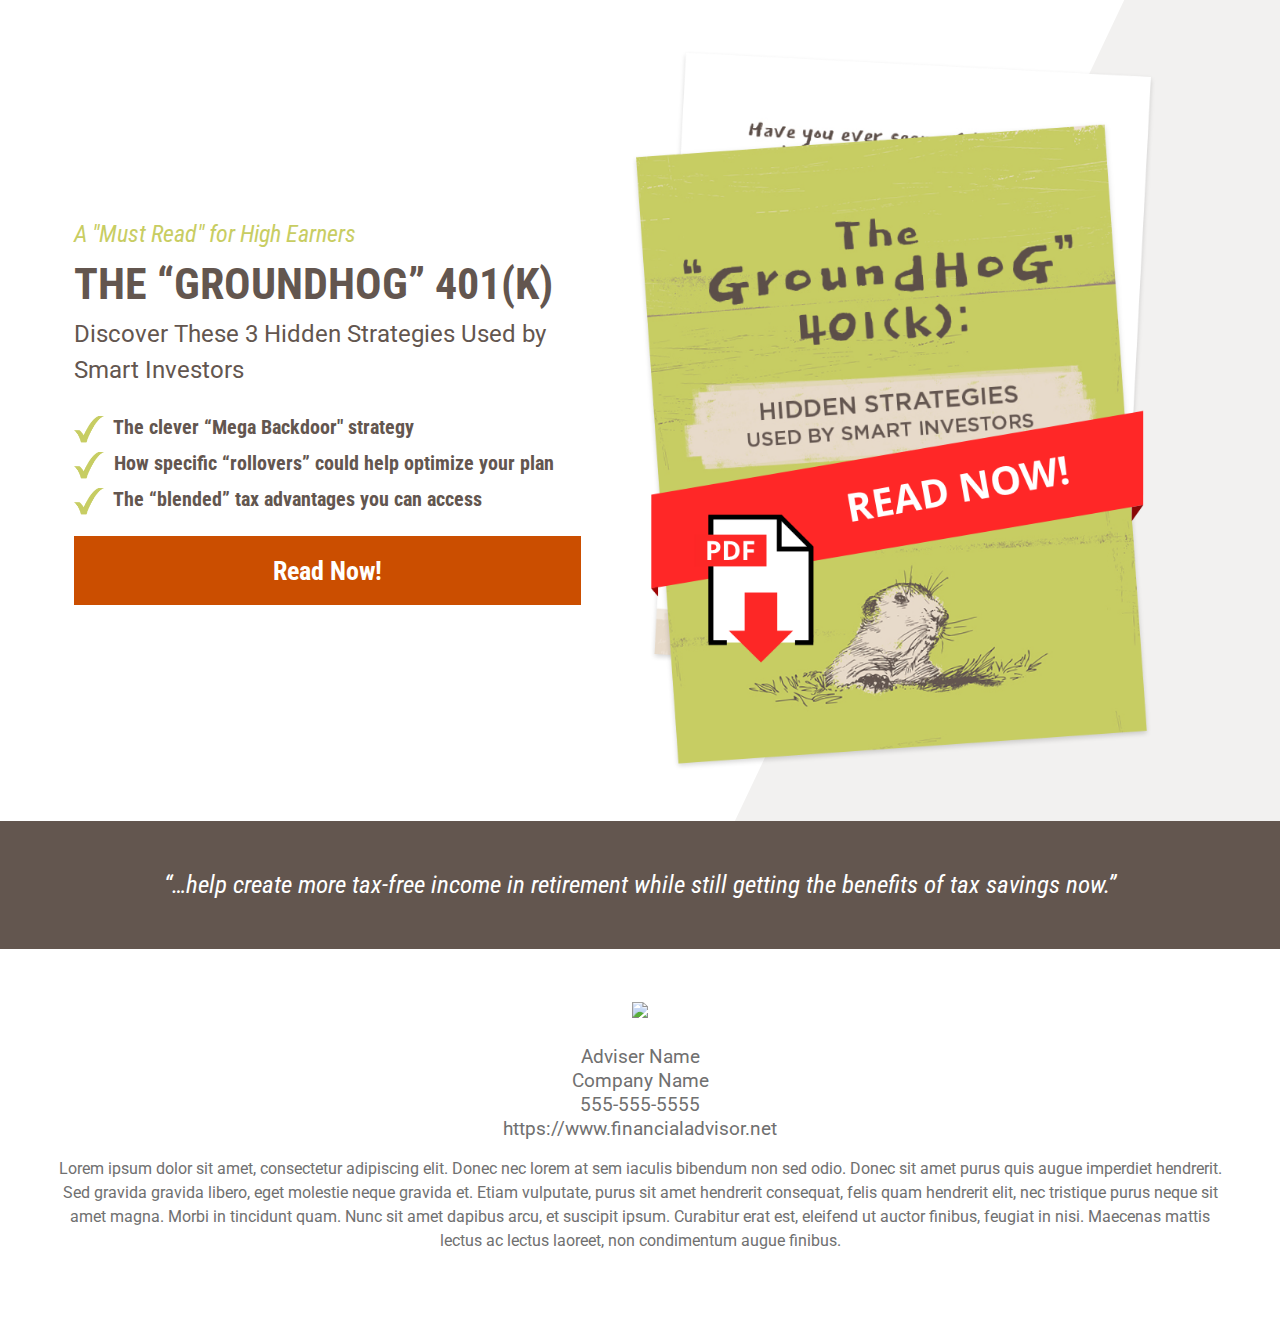
==== index.html @ e99afc13 "lead generation example" ====
<!DOCTYPE html>
<html lang="en">

<head>
  <!-- Required meta tags -->
  <meta charset="utf-8">
  <meta http-equiv="X-UA-Compatible" content="IE=edge">
  <meta name="viewport" content="width=device-width, initial-scale=1">
  <!-- Bootstrap -->
  <link rel="stylesheet" href="https://stackpath.bootstrapcdn.com/bootstrap/4.3.1/css/bootstrap.min.css" integrity="sha384-ggOyR0iXCbMQv3Xipma34MD+dH/1fQ784/j6cY/iJTQUOhcWr7x9JvoRxT2MZw1T" crossorigin="anonymous">
  <!-- Custom CSS -->
  <link rel="stylesheet" href="assets/css/styles.css" media="screen" rel="stylesheet" type="text/css">

  <title>A "Must Read" for High Earners</title>

</head>

<body>

  <div class="registration">

    <section class="hero">
      <div class="container d-sm-flex pt-3 pb-4 py-md-5 px-3 px-md-4 align-items-sm-center">
        <div class="content text-center text-sm-left w-md-60">
          <div class="d-md-flex mt-2 mt-lg-0 align-items-md-end align-items-md-center d-md-block mb-2 mb-lg-0">
            <div class="headline pr-sm-2 pr-lg-0 w-sm-85 w-md-90">
              <em>A "Must Read" for High Earners</em>
              <h1 class="m-sm-0 my-lg-2">
                The “Groundhog” 401(k) 
              </h1>
            </div>

            <div class="d-block d-sm-none my-3">
              <a href="#" data-toggle="modal" data-target="#opt-in">
                <img class="img-fluid" src="assets/img/img_pdf.png" style="max-width: 130px;">
              </a>
            </div>
          </div>

          <h2 class="d-none d-sm-block m-0">
            Discover These 3 Hidden Strategies Used by Smart Investors         
          </h2>
          <div class="d-flex d-lg-block my-sm-3 text-left my-lg-0 align-items-center justify-content-center justify-content-sm-start">
            <div>
              <div class="mt-2 mt-md-0 mt-lg-3 mb-lg-4">
                <ul>
                  <li>
                    The clever “Mega Backdoor" strategy                                
                  </li>
                  <li>
                    How specific “rollovers” could help optimize your plan               
                  </li>              
                  <li>
                    The “blended” tax advantages you can access                 
                  </li>
                </ul>
              </div>
              <a class="btn btn-primary d-none mt-md-4 mt-lg-0 d-sm-block w-md-90" href="#opt-in" data-toggle="modal">Read Now!</a>
            </div>
          </div>
        </div>

        <div class="image d-none d-sm-block pr-sm-3 px-md-5 w-sm-40 ml-md-auto text-right">
          <a href="#" data-toggle="modal" data-target="#opt-in">
            <img class="img-fluid" src="assets/img/img_pdf.png">
          </a>
        </div>
        <a class="btn btn-primary mt-2 d-sm-none w-100" href="#opt-in" data-toggle="modal"><span class="d-md-none d-lg-inline">Read Now!</a>
      </div>
    </section>

    <section class="quote text-center p-md-5 p-4">
      <blockquote class="d-md-block w-lg-95 w-xl-60 mx-auto my-0">
        “…help create more tax-free income in retirement while still getting the benefits of tax savings now.”
      </blockquote>
    </section>

    <footer class="p-3 p-md-5 text-center">
        <div class="logoBox"><img src="https://preview-landingpage.snappykraken.com/ufc/advisor-to-client/assets/img/img_logo.png" class="img-fluid" /></div>
        <div class="contact mt-4 mb-3">
          Adviser Name<br />
          Company Name<br />
          555-555-5555<br />
          https://www.financialadvisor.net
        </div>
        <div>
          <p>
            Lorem ipsum dolor sit amet, consectetur adipiscing elit. Donec nec lorem at sem iaculis bibendum non
            sed odio. Donec sit amet purus quis augue imperdiet hendrerit. Sed gravida gravida libero, eget
            molestie neque gravida et. Etiam vulputate, purus sit amet hendrerit consequat, felis quam hendrerit
            elit, nec tristique purus neque sit amet magna. Morbi in tincidunt quam. Nunc sit amet dapibus arcu,
            et suscipit ipsum. Curabitur erat est, eleifend ut auctor finibus, feugiat in nisi. Maecenas mattis
            lectus ac lectus laoreet, non condimentum augue finibus.
          </p>
        </div>
      </footer>
  

    <div class="modal" id="exit" tabindex="-1" role="dialog">
      <div class="modal-dialog" role="document">
        <div class="modal-content">

          <div class="modal-body text-center p-4 px-md-5 pt-md-5 pb-md-4 position-relative">
            <a href="#" data-dismiss="modal" class="dismiss position-absolute r-0 t-0 m-3 d-none d-md-inline-block"><i
                class="fa fa-times"></i></a>
            <h3>
              WAIT! Have You Uncovered Every Opportunity Hiding Inside Your 401(k)?               
            </h3>
            <p class="w-md-90 mx-auto">3 Strategies Used by Smart Investors [FREE Guide]</p>

            <form action="https://financeinsights.net/thankyou/" method="post" class="form mx-auto pt-4 px-lg-4">
              <input type="text" class="form-control mb-3" placeholder="First Name" required pattern="[a-zA-Z]+" name="name[]" title="Please enter a valid name. No numbers or special characters are allowed." />
              <input type="text" class="form-control  mb-3" placeholder="Last Name" required pattern="[a-zA-Z]+" name="name[]" title="Please enter a valid name. No numbers or special characters are allowed." />
              <input type="email" class="form-control  mb-4" placeholder="Email Address" required name="email" />

              <input type="submit" class="btn btn-primary d-block w-100" value="Read Now" />

            </form>
            <p class="spam mt-3 mb-0 w-md-70 mx-auto">We never spam. By signing up you'll also receive access to future resources right in your inbox.</p>
            <button class="btn btn-link mb-0 d-block text-center mx-auto" data-dismiss="modal">No, thanks.</button>
          </div>
        </div>
      </div>
    </div>

    <div class="modal" id="opt-in" tabindex="-1" role="dialog">
      <div class="modal-dialog modal-lg" role="document">
        <div class="modal-content">
          <div class="modal-body d-md-flex text-center p-0 position-relative">
            <a href="#" data-dismiss="modal" class="dismiss position-absolute r-0 t-0 m-3"><i class="fa fa-times"></i></a>

            <div class="w-md-50 d-none d-lg-block position-relative image text-center">
              <img class="img-fluid" src="assets/img/img_pdf_v2.png">
            </div>
            <div class="w-md-50 d-md-none d-md-block d-lg-none position-relative image text-center p-5">
              <img class="img-fluid" src="assets/img/img_pdf_v3.png">
            </div>

            <div class="w-md-50 px-4 pt-5 pb-4 content d-flex d-flex-column align-items-center justify-content-center">
              <div class="px-2">
                <div class="mx-auto w-md-80">
                  <h3>Using These “Groundhog” 401(k) Strategies? </h3>
                  <h4>Discover Opportunities Hiding Inside Your Plan [FREE Guide]</h4>
                </div>
                <form action="https://financeinsights.net/thankyou/" class="mt-4" method="post" class="form">
                  <div class="px-5">
                    <input type="text" class="form-control mb-3" placeholder="First Name" required pattern="[a-zA-Z]+" name="name[]" title="Please enter a valid name. No numbers or special characters are allowed." />
                    <input type="text" class="form-control  mb-3" placeholder="Last Name" required pattern="[a-zA-Z]+" name="name[]" title="Please enter a valid name. No numbers or special characters are allowed." />
                    <input type="email" class="form-control  mb-4" placeholder="Email Address" required name="email" />
                  </div>

                  <input type="submit" class="btn btn-primary btn-block px-4" value="Read Now" />
                </form>
                <p class="mt-4 w-md-80 mx-auto">We never spam. By signing up you'll also receive access to future resources right in your inbox.</p>

              </div>
            </div>
          </div>
        </div>
      </div>
    </div>

  </div>

  <script src="https://ajax.googleapis.com/ajax/libs/jquery/1.12.4/jquery.min.js"></script>
  <script src="https://cdnjs.cloudflare.com/ajax/libs/popper.js/1.14.7/umd/popper.min.js" integrity="sha384-UO2eT0CpHqdSJQ6hJty5KVphtPhzWj9WO1clHTMGa3JDZwrnQq4sF86dIHNDz0W1" crossorigin="anonymous"></script>
  <script src="https://stackpath.bootstrapcdn.com/bootstrap/4.3.1/js/bootstrap.min.js" integrity="sha384-JjSmVgyd0p3pXB1rRibZUAYoIIy6OrQ6VrjIEaFf/nJGzIxFDsf4x0xIM+B07jRM" crossorigin="anonymous"></script>
  <script src="https://cdn.jsdelivr.net/npm/jquery-validation-bootstrap-tooltip@0.10.2/jquery-validate.bootstrap-tooltip.min.js" integrity="sha256-I45rK0P1Xaek9ab7gGl9sSRGntTaVm49/eob6mRWKaQ=" crossorigin="anonymous"></script>
  <script src="https://assets.snappykraken.com/global/js/forms.min.js"></script>
  <script src="https://cdnjs.cloudflare.com/ajax/libs/waypoints/4.0.1/jquery.waypoints.min.js"></script>
  <script src="https://assets.snappykraken.com/global/js/exit-intent.min.js"></script>
  
</body>

</html>
---- assets/css/styles.css ----
@import url("https://assets.snappykraken.com/global/css/utilities.css");@import url("https://fonts.googleapis.com/css2?family=Roboto&family=Roboto+Condensed:ital,wght@0,400;0,700;1,300;1,400&display=swap");body{background:#fff;font:20px/1.5em 'Roboto';-webkit-font-smoothing:antialiased}.container{width:100%;max-width:1180px;margin:0 auto;padding:0}.btn{border-radius:0;border:0;font:700 26px 'Roboto Condensed';padding:.75em 1.25em;white-space:normal}@media (max-width: 575px){.btn{font:700 18px 'Roboto Condensed';padding:1em 5px;width:100%}}.btn.btn-primary{background:#CB4E00;color:#fff}.btn.btn-primary:hover{background:#4F6357}.btn.btn-primary:focus{-webkit-box-shadow:0 0 0 0.2rem rgba(203,78,0,0.5);box-shadow:0 0 0 0.2rem rgba(203,78,0,0.5)}.modal-content{border-radius:0;border:0}.modal-content .dismiss{color:#707070;font-size:24px;line-height:1em;opacity:.9;z-index:9}@media (max-width: 767px){.modal-content .dismiss{color:#fff}}.modal-content .dismiss:hover{opacity:.75}.modal-backdrop.show{background-color:rgba(99,86,79,0.61);opacity:.61}label{font-size:18px;font-weight:600}.form-control{border-radius:0;height:45px;font:400 18px 'Roboto';color:#191215}@media (max-width: 320px){.form-control{font-size:16px}}.form-control:focus{-webkit-box-shadow:0 0 0 0.2rem rgba(159,159,159,0.25);box-shadow:0 0 0 0.2rem rgba(159,159,159,0.25);border:#9F9F9F}.form-control::-webkit-input-placeholder{color:#ACACAC}.form-control:-ms-input-placeholder{color:#ACACAC}.form-control::-ms-input-placeholder{color:#ACACAC}.form-control::placeholder{color:#ACACAC}.select-control{color:#001B1E}textarea.form-control{height:100px}footer{font-size:16px;line-height:24px;color:#707070}footer .contact{font-size:19px}@media (max-width: 575px){footer .contact{font-size:16px}}.registration .hero{overflow:hidden;position:relative}.registration .hero .container{position:relative}.registration .hero .container:before{-webkit-clip-path:polygon(82% 0, 100% 0, 100% 100%, 16% 100%);clip-path:polygon(82% 0, 100% 0, 100% 100%, 16% 100%);position:absolute;z-index:-1;width:50%;height:100%;right:-.45px;top:0;background:#F2F1F0;display:block;content:''}@media (max-width: 575px){.registration .hero .container:before{display:none}}.registration .hero .container:after{position:absolute;z-index:-1;width:50vw;height:100%;left:100%;top:0;background:#F2F1F0;display:block;content:''}@media (max-width: 575px){.registration .hero .container:after{display:none}}.registration .hero p{font:400 22px 'Roboto';margin:0;color:#707070}@media (max-width: 767px){.registration .hero p{font:400 18px/24px 'Roboto'}}.registration .hero em{color:#C8CD62;font:italic 400 24px/36px 'Roboto Condensed'}.registration .hero h1{font:700 44px/1.1em 'Roboto Condensed';color:#63564F;text-transform:uppercase}.registration .hero h1 strong{font-weight:700}@media (max-width: 767px){.registration .hero h1{font:700 38px/1.1em 'Roboto Condensed'}}@media (max-width: 420px){.registration .hero h1{font:700 34px/1.1em 'Roboto Condensed'}}.registration .hero h2{font:400 24px/36px 'Roboto';color:#63564F}@media (max-width: 767px){.registration .hero h2{font-weight:900}}.registration .hero ul{padding:0 .5em 0 1.75em;list-style:none}@media (max-width: 575px){.registration .hero ul{padding:0 0 0 1.5em}}.registration .hero ul li{font:700 20px/26px 'Roboto Condensed';color:#63564F}@media (max-width: 768px){.registration .hero ul li{font:700 18px 'Roboto Condensed'}}@media (max-width: 575px){.registration .hero ul li{font:700 16px 'Roboto Condensed'}}.registration .hero ul li:before{content:'';background:no-repeat 50% 50%/contain url("../img/ico_check.png");width:1.5em;height:1.5em;display:inline-block;margin-left:-1.75em;position:relative;top:.5em;margin-right:.25em}.registration .quote{background:#63564F;color:#fff}.registration .quote blockquote{font:italic 400 25px/32px 'Roboto Condensed'}@media (max-width: 575px){.registration .quote blockquote{font-size:21px}}#opt-in .modal-dialog{max-width:960px;border:0}@media (max-width: 767px){#opt-in .modal-dialog{margin:.5rem !important}}#opt-in .content{background:#fff}#opt-in .content h3{font:700 32px/38px 'Roboto Condensed';color:#63564F}#opt-in .content h4{font:400 25px 'Roboto Condensed';color:#8E8E8E}#opt-in .content p{font:400 16px 'Roboto Condensed';color:#63564F}#opt-in .image{background:#F2F1F0}#opt-in img{max-width:540px;position:absolute;left:0;top:0}@media (max-width: 991px){#opt-in img{position:relative;max-width:100%;vertical-align:middle;position:initial;top:0;left:0}}#exit .modal-dialog{max-width:600px}#exit .modal-content{background:#C8CD62;color:#fff;border:30px solid #fff}#exit .modal-content h3{font:italic 400 26px/34px 'Roboto Condensed';color:#63564F}#exit .modal-content p{font:700 24px 'Roboto Condensed';color:#F2F1F0}#exit .modal-content .btn-link{font-size:16px;color:#fff;font-style:italic;font-weight:400}#exit .modal-content .dismiss{color:#fff}#exit .modal-content .spam{font-size:16px;font-style:normal;font-weight:400;color:#fff}.tripwire .hero{background:rgba(255,255,255,0.35)}.tripwire .hero h1{font:700 36px/54px 'Roboto Condensed';color:#C8CD62}@media (max-width: 575px){.tripwire .hero h1{font-size:38px;line-height:42px}}@media (max-width: 420px){.tripwire .hero h1{font-size:36px;line-height:40px}}@media (max-width: 320px){.tripwire .hero h1{font-size:34px;line-height:36px}}.tripwire .hero h2{font:400 32px 'Roboto Condensed';color:#63564F;margin:0 auto}@media (max-width: 575px){.tripwire .hero h2{font-size:20px;line-height:26px}}@media (max-width: 1024px){.tripwire .hero h2{width:70%}}@media (max-width: 991px){.tripwire .hero h2{width:75%}}@media (max-width: 767px){.tripwire .hero h2{width:100%}}.tripwire .hero h3{font:300 28px 'Roboto Condensed';color:#fff}.tripwire .hero h3 span{font:700 31px 'Roboto Condensed'}.tripwire .hero .box{color:#fff}.tripwire .hero .box p{font:400 22px/30px 'Roboto Condensed';color:#fff;margin:0}.tripwire .hero .box .content{height:160px}@media (max-width: 991px){.tripwire .hero .box .content{height:20%}}@media (max-width: 767px){.tripwire .hero .box .content{height:auto}}.tripwire .hero .box .content1 h3{font-size:28px;font-weight:700}.tripwire .hero .box .content2 h3 em{font-weight:400}.tripwire .hero .box .content2 .btn-primary{background:#63564F;color:#fff}.tripwire .hero .box .content2 .btn-primary:hover{background:#4F6357}.tripwire .hero .box .content2 .btn-primary:focus{-webkit-box-shadow:0 0 0 0.2rem rgba(203,78,0,0.5);box-shadow:0 0 0 0.2rem rgba(203,78,0,0.5)}.tripwire .hero .left{background:#C8CD62}.tripwire .hero .right{background:rgba(153,133,121,0.5)}.tripwire #inquiry{background:#63564F;color:#fff}.tripwire #inquiry h2{font:italic 300 27px 'Roboto Condensed'}.tripwire #inquiry small{font-style:italic}.tripwire #inquiry .form-control::-webkit-input-placeholder{color:#001B1E}.tripwire #inquiry .form-control:-ms-input-placeholder{color:#001B1E}.tripwire #inquiry .form-control::-ms-input-placeholder{color:#001B1E}.tripwire #inquiry .form-control::placeholder{color:#001B1E}.tripwire #inquiry .btn-primary:hover{background:#C8CD62;color:#63564F}.tripwire .btn-primary{font-size:22px;padding:.9em 1.25em;width:11em;white-space:normal}@media (max-width: 575px){.tripwire .btn-primary{width:100%}}.confirmation .hero{background:#C8CD62;color:#fff}.confirmation .hero h1{font:700 32px/1.4em 'Roboto Condensed'}@media (max-width: 320px){.confirmation .hero h1{line-height:1.2em}}.confirmation .hero .thankyou{font:700 25px 'Roboto Condensed'}.confirmation .hero h3{font:700 30px 'Roboto Condensed'}.confirmation .hero .office{font:400 25px 'Roboto'}.preview .interstitial,.preview+#wrapper .conf+.interstitial{display:none !important}.preview+.display-modal .modal-content,#exit .modal-content{border:30px solid #fff !important;outline:1px solid #ccc}.preview+#opt-in .modal-content{border:1px solid #ccc !important}.display-modal{position:relative !important;display:block !important;z-index:1 !important;border-top:1px solid #707070;padding:3rem 0}.display-modal h2{text-align:center;text-transform:uppercase}
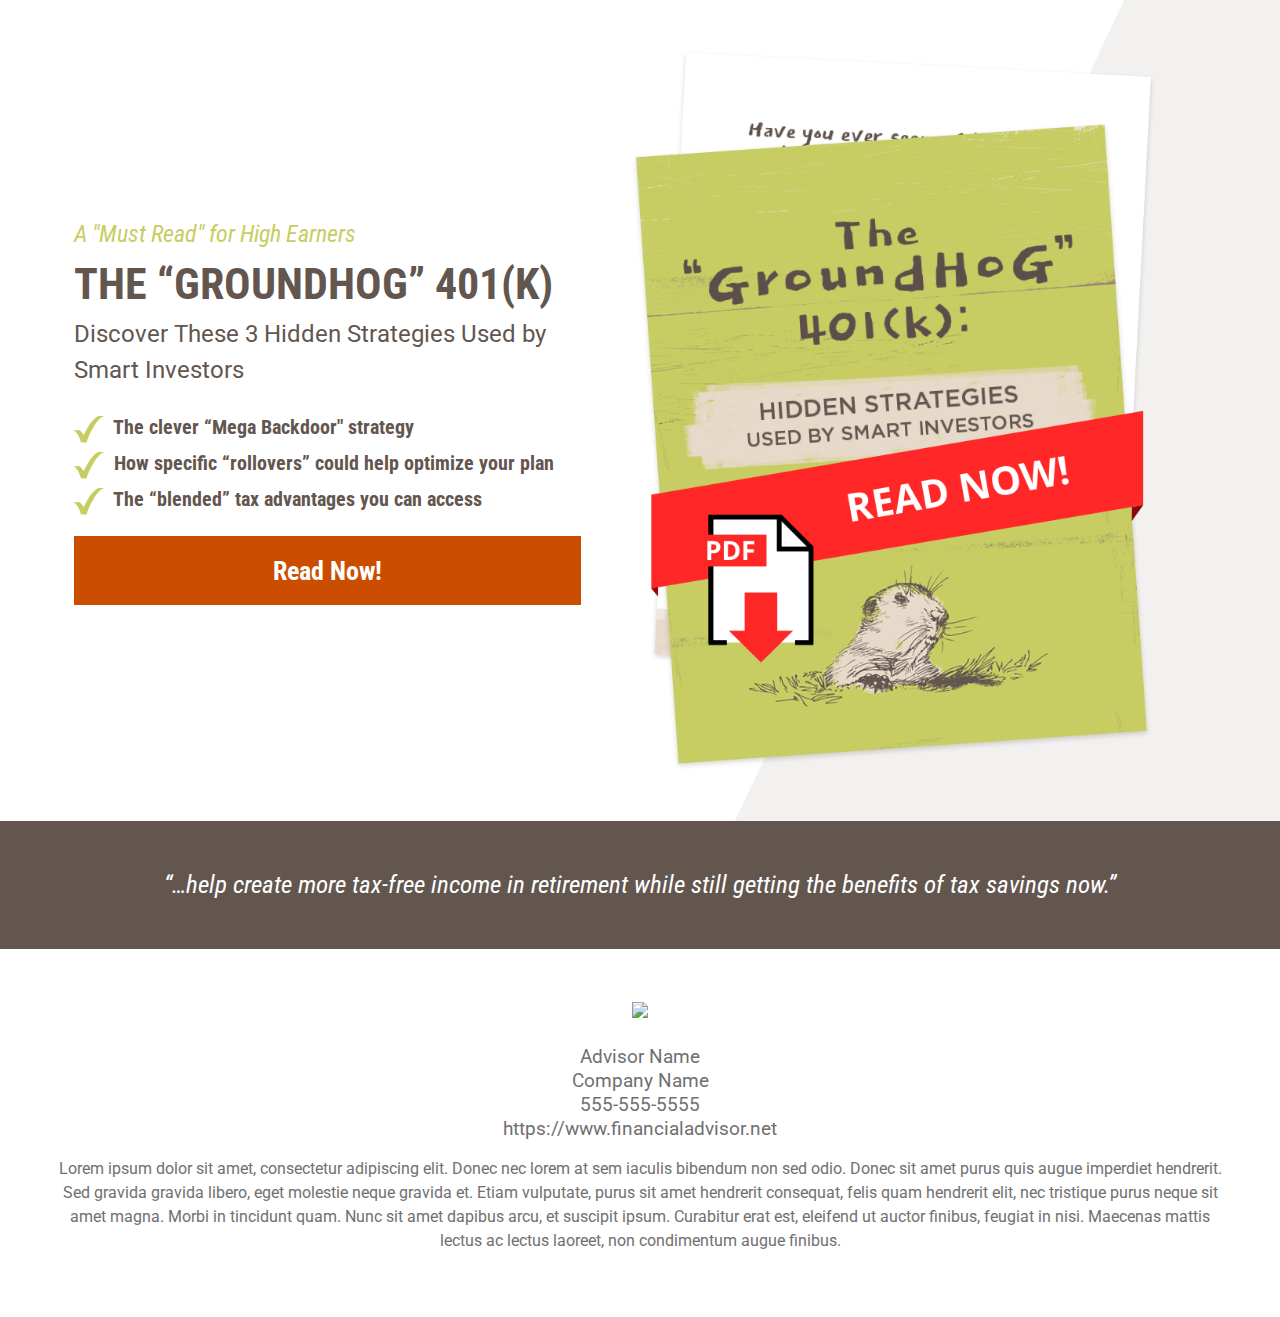
==== commit d7341331: "lead generation updates" ====
--- a/index.html
+++ b/index.html
@@ -78,7 +78,7 @@
     <footer class="p-3 p-md-5 text-center">
         <div class="logoBox"><img src="https://preview-landingpage.snappykraken.com/ufc/advisor-to-client/assets/img/img_logo.png" class="img-fluid" /></div>
         <div class="contact mt-4 mb-3">
-          Adviser Name<br />
+          Advisor Name<br />
           Company Name<br />
           555-555-5555<br />
           https://www.financialadvisor.net
